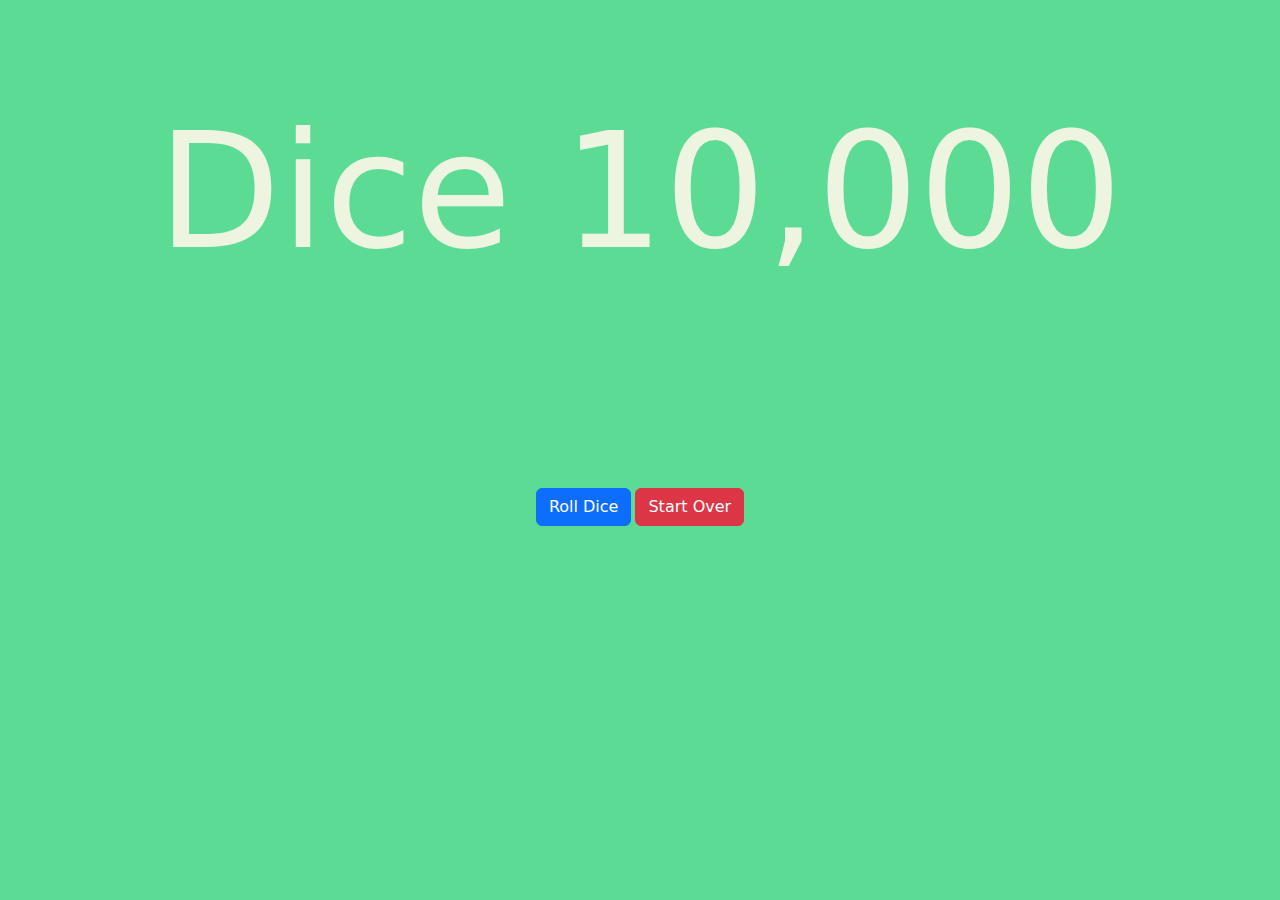
==== index.html @ 4c3e671f "Moved index.html outside of static folder" ====
<!DOCTYPE html>
<html lang="en">
<head>
    <meta charset="UTF-8">
    <meta name="viewport" content="width=device-width, initial-scale=1.0">
    <title>Dice 10,000</title>
    <link rel="stylesheet" href="https://cdn.jsdelivr.net/npm/bootstrap@5.3.2/dist/css/bootstrap.min.css">
    <link rel="stylesheet" href="/static/css/styles.css">
    <script src="/static/js/index.js" defer></script>
</head>
<body>
    <div class="container-fluid d-flex justify-content-center mt-5 pt-5">
        <h1 style="color: #EDF5E1;">Dice 10,000</h1>
    </div>
    <div class="row">
        <div class="col-12 d-flex justify-content-center mt-5 pt-5" id="rolled-dice">
        </div>
        <div class="col-12 d-flex justify-content-center mt-5 pt-5">
            <p class="d-inline-flex gap-1">
                <button class="game-button btn btn-primary" type="button" value="Roll">Roll Dice</button>
                <button class="game-button btn btn-danger" type="button" value="Restart">Start Over</button>
            </p>
        </div>
    </div>
    <script src="https://cdn.jsdelivr.net/npm/bootstrap@5.3.2/dist/js/bootstrap.bundle.min.js" integrity="sha384-C6RzsynM9kWDrMNeT87bh95OGNyZPhcTNXj1NW7RuBCsyN/o0jlpcV8Qyq46cDfL" crossorigin="anonymous"></script>
</body>
</html>
---- static/css/styles.css ----
* {
    background-color: #5CDB95;
}

h1 {
    font-size: 10em;
}

#rolled-dice{
    color: #05386B;
    font-size: 2em;
}

#rolled-dice > p{
    margin-left: 50px;
}
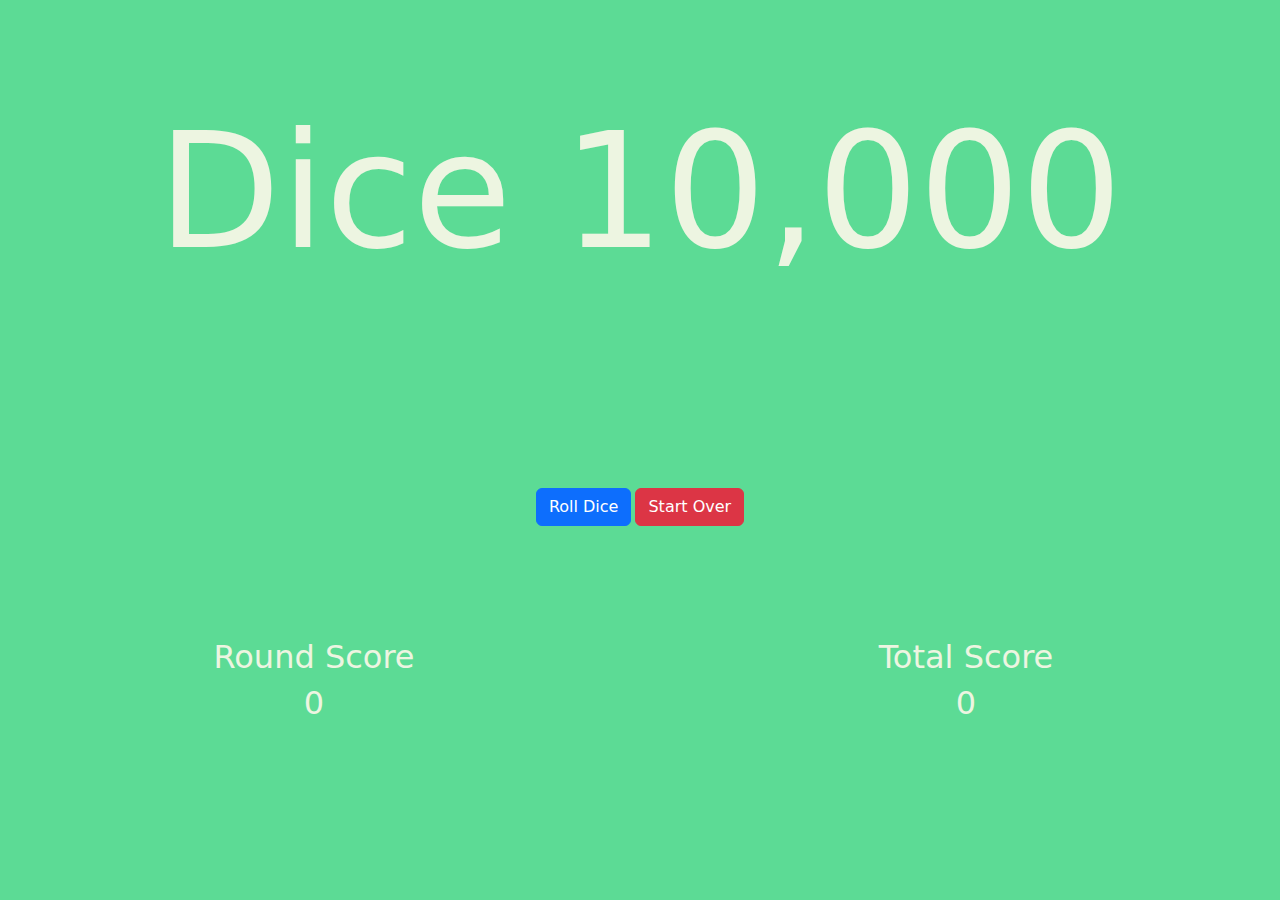
==== commit 68c3780d: "Added section and styling for total score and round score" ====
--- a/index.html
+++ b/index.html
@@ -5,12 +5,12 @@
     <meta name="viewport" content="width=device-width, initial-scale=1.0">
     <title>Dice 10,000</title>
     <link rel="stylesheet" href="https://cdn.jsdelivr.net/npm/bootstrap@5.3.2/dist/css/bootstrap.min.css">
-    <link rel="stylesheet" href="/static/css/styles.css">
-    <script src="/static/js/index.js" defer></script>
+    <link rel="stylesheet" href="static/css/styles.css">
+    <script src="static/js/index.js" defer></script>
 </head>
 <body>
     <div class="container-fluid d-flex justify-content-center mt-5 pt-5">
-        <h1 style="color: #EDF5E1;">Dice 10,000</h1>
+        <h1>Dice 10,000</h1>
     </div>
     <div class="row">
         <div class="col-12 d-flex justify-content-center mt-5 pt-5" id="rolled-dice">
@@ -21,6 +21,18 @@
                 <button class="game-button btn btn-danger" type="button" value="Restart">Start Over</button>
             </p>
         </div>
+        <div class="col-6 d-flex justify-content-center mt-5 pt-5">
+            <h2>Round Score</h2>
+        </div>
+        <div class="col-6 d-flex justify-content-center mt-5 pt-5">
+            <h2>Total Score</h2>
+        </div>
+        <div class="col-6 d-flex justify-content-center">
+            <h2 id="round-score">0</h2>
+        </div>
+        <div class="col-6 d-flex justify-content-center">
+            <h2 id="total-score">0</h2>
+        </div>
     </div>
     <script src="https://cdn.jsdelivr.net/npm/bootstrap@5.3.2/dist/js/bootstrap.bundle.min.js" integrity="sha384-C6RzsynM9kWDrMNeT87bh95OGNyZPhcTNXj1NW7RuBCsyN/o0jlpcV8Qyq46cDfL" crossorigin="anonymous"></script>
 </body>
--- a/static/css/styles.css
+++ b/static/css/styles.css
@@ -4,6 +4,7 @@
 
 h1 {
     font-size: 10em;
+    color: #EDF5E1;
 }
 
 #rolled-dice{
@@ -13,4 +14,8 @@
 
 #rolled-dice > p{
     margin-left: 50px;
+}
+
+h2 {
+    color: #EDF5E1;
 }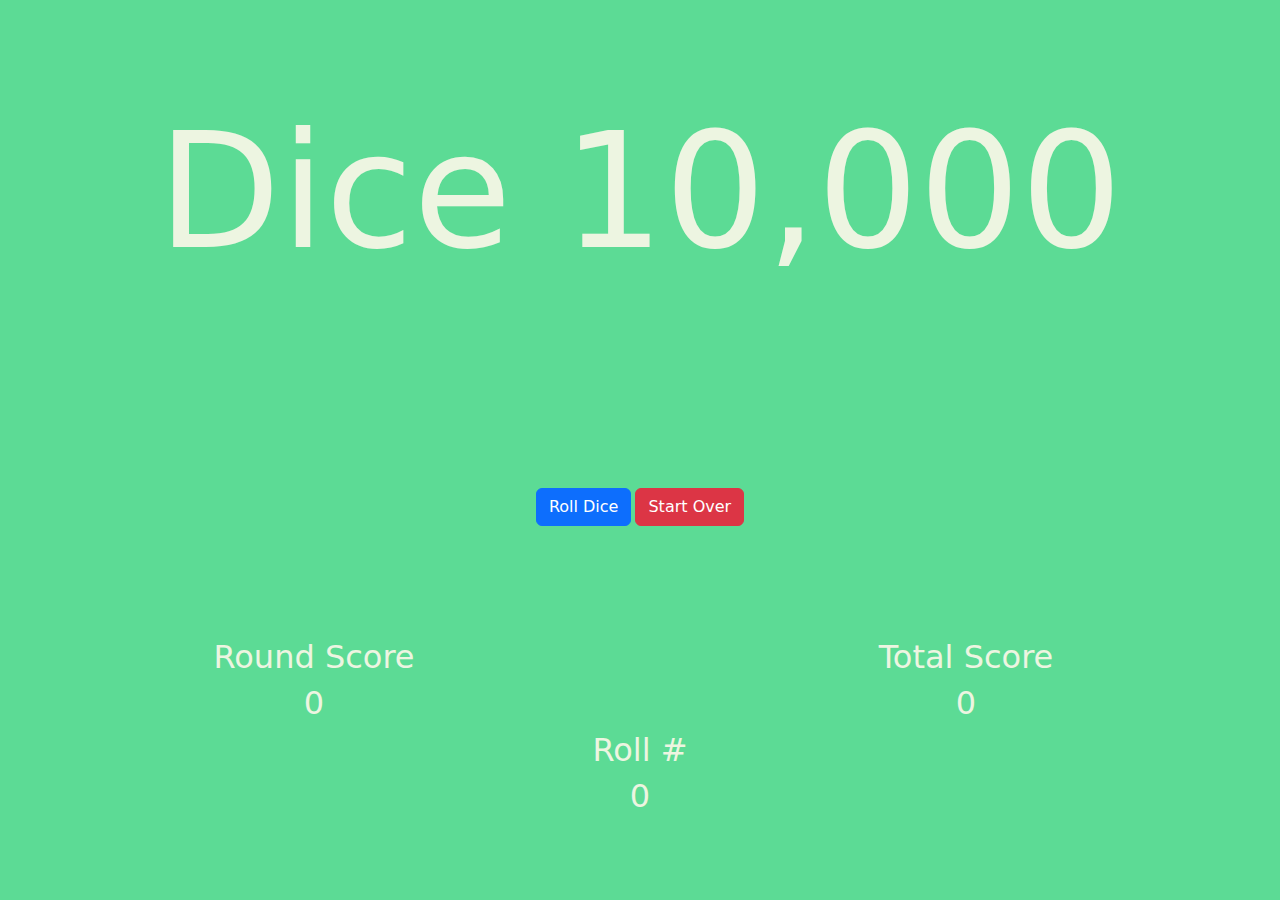
==== commit 65e85c03: "Added scoring logic and roll count to display" ====
--- a/index.html
+++ b/index.html
@@ -33,6 +33,12 @@
         <div class="col-6 d-flex justify-content-center">
             <h2 id="total-score">0</h2>
         </div>
+        <div class="col-12 d-flex justify-content-center">
+            <h2>Roll #</h2>
+        </div>
+        <div class="col-12 d-flex justify-content-center">
+            <h2 id="roll-number">0</h2>
+        </div>
     </div>
     <script src="https://cdn.jsdelivr.net/npm/bootstrap@5.3.2/dist/js/bootstrap.bundle.min.js" integrity="sha384-C6RzsynM9kWDrMNeT87bh95OGNyZPhcTNXj1NW7RuBCsyN/o0jlpcV8Qyq46cDfL" crossorigin="anonymous"></script>
 </body>
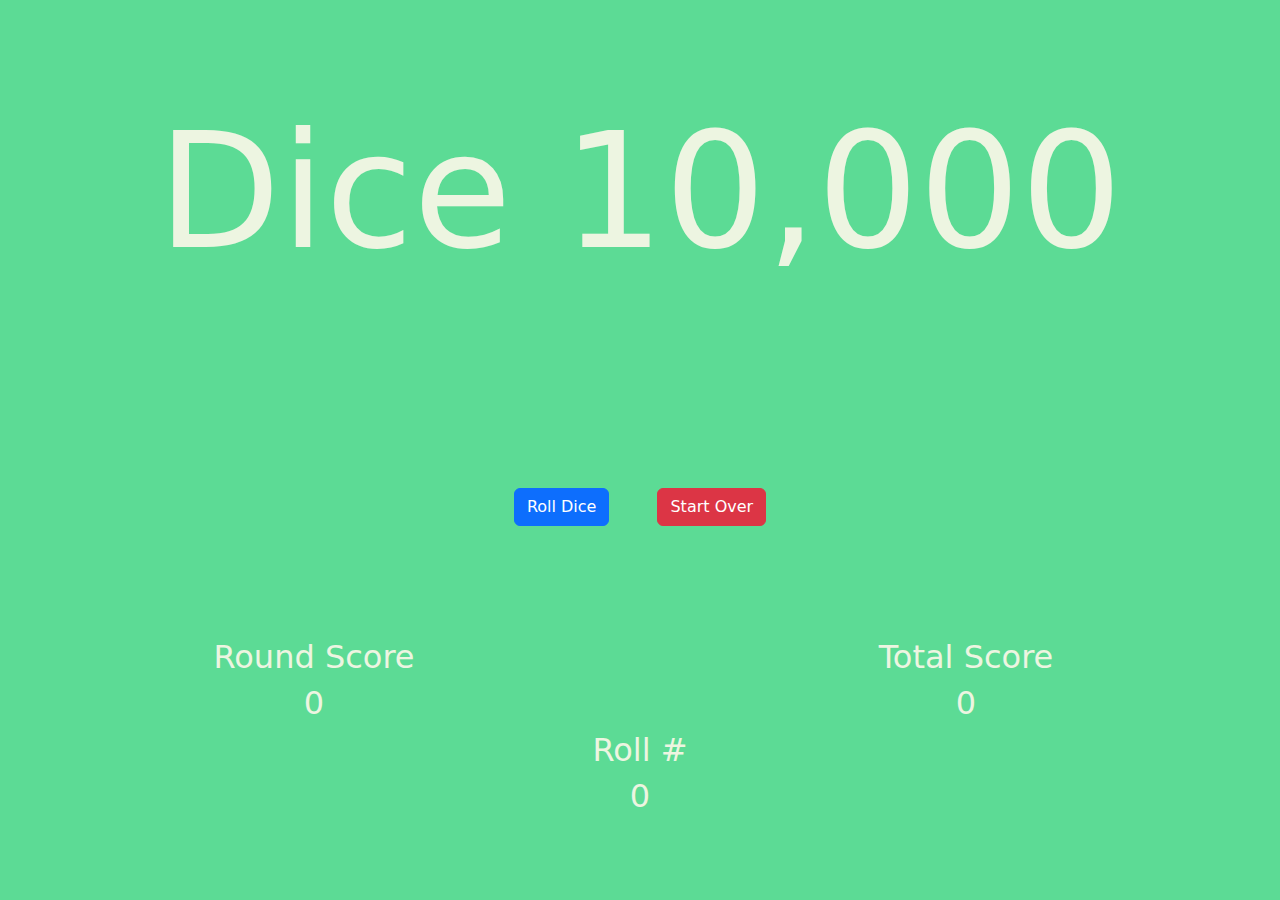
==== commit 7594d430: "Added clearGame() function to reset the game upon completion or when the 'start over' button is clic" ====
--- a/index.html
+++ b/index.html
@@ -16,7 +16,7 @@
         <div class="col-12 d-flex justify-content-center mt-5 pt-5" id="rolled-dice">
         </div>
         <div class="col-12 d-flex justify-content-center mt-5 pt-5">
-            <p class="d-inline-flex gap-1">
+            <p class="d-inline-flex gap-5">
                 <button class="game-button btn btn-primary" type="button" value="Roll">Roll Dice</button>
                 <button class="game-button btn btn-danger" type="button" value="Restart">Start Over</button>
             </p>
@@ -39,6 +39,12 @@
         <div class="col-12 d-flex justify-content-center">
             <h2 id="roll-number">0</h2>
         </div>
+        <button class="btn open-button" hidden="True"></button>
+        <dialog class="modalcustom" id="modal">
+            <h2 id="victory">Victory!!!</h2>
+            <p id="victorymsg">You made it to 10,000 points in <span id="val">0</span> rolls.</p>
+            <button class="button close-button">Play Again</button>
+        </dialog>
     </div>
     <script src="https://cdn.jsdelivr.net/npm/bootstrap@5.3.2/dist/js/bootstrap.bundle.min.js" integrity="sha384-C6RzsynM9kWDrMNeT87bh95OGNyZPhcTNXj1NW7RuBCsyN/o0jlpcV8Qyq46cDfL" crossorigin="anonymous"></script>
 </body>
--- a/static/css/styles.css
+++ b/static/css/styles.css
@@ -18,4 +18,26 @@
 
 h2 {
     color: #EDF5E1;
-}+}
+
+.modalcustom {
+    max-width: 50ch;
+    background-color: #05386B;
+    color: rgba(56,149,131,255);
+& > * {
+    margin: 0 0 0.5rem 0;
+    }
+}
+
+.modalcustom::backdrop {
+    background: rgb(0 0 0 / 0.4);
+}
+
+#victory, #victorymsg {
+    background-color: #05386B;
+    color: rgba(56,149,131,255);
+}
+
+#val {
+    background-color: #05386B;
+}
